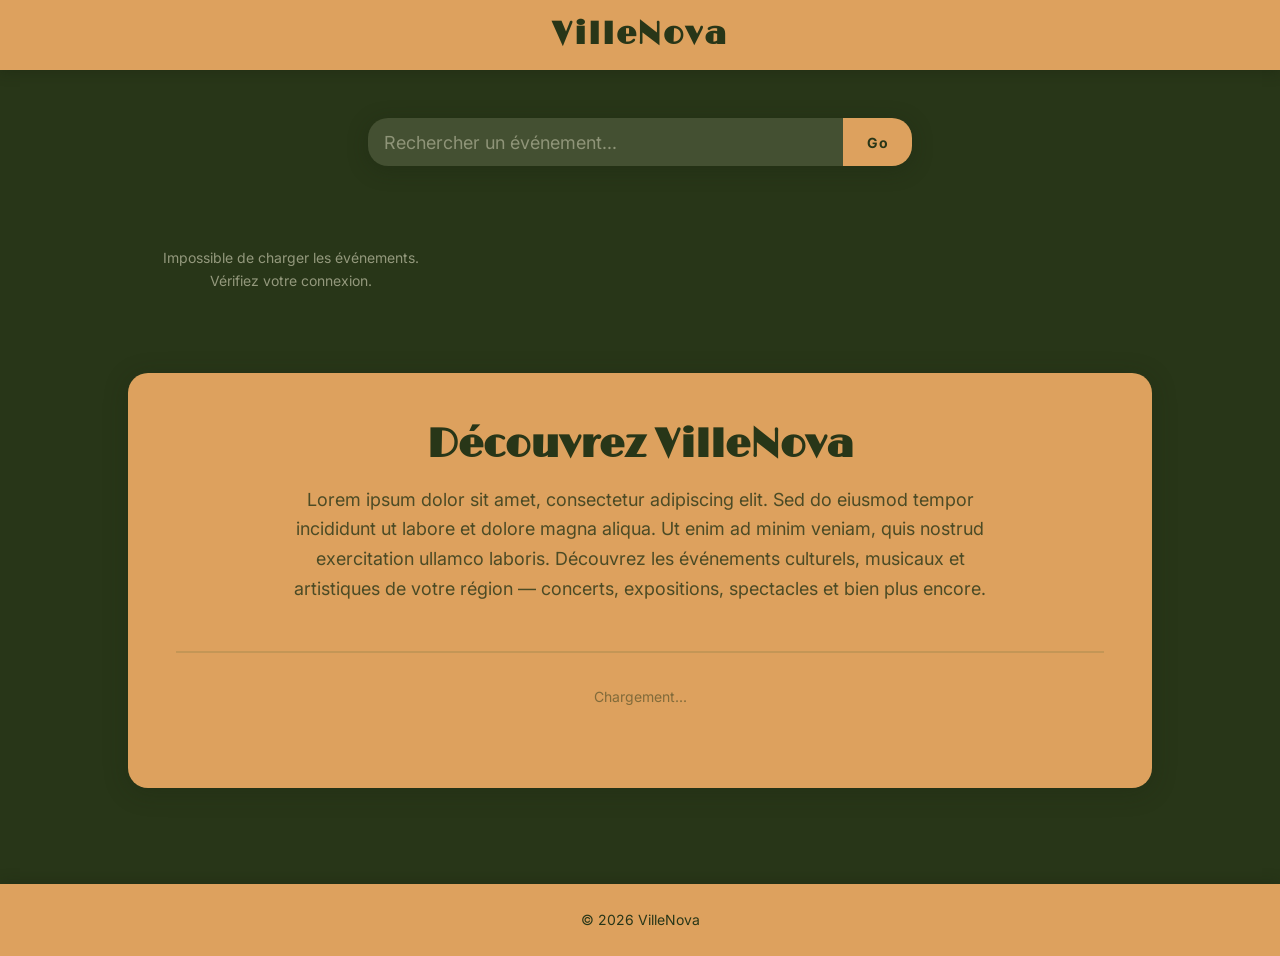
==== frontend/public/index.html @ 98dbec91 "new staff" ====
<!DOCTYPE html>
<html lang="fr">
<head>
  <meta charset="UTF-8" />
  <meta name="viewport" content="width=device-width, initial-scale=1.0" />
  <title>VilleNova</title>
  <link rel="preconnect" href="https://fonts.googleapis.com" />
  <link rel="preconnect" href="https://fonts.gstatic.com" crossorigin />
  <link href="https://fonts.googleapis.com/css2?family=Inter:wght@400;600;700&display=swap" rel="stylesheet" />
  <link rel="stylesheet" href="assets/css/style.css" />
  <script src="assets/js/main.js" defer></script>
</head>
<body>

  <header class="site-header">
    <h1>VilleNova</h1>
  </header>

  <main class="page">

    <section class="top-bar" aria-label="Barre de recherche">
      <input type="text" placeholder="Rechercher un événement..." id="search-input" />
      <button type="button" id="search-btn">Go</button>
    </section>

    <section class="cards" id="featured-cards" aria-label="Événements à la une">
      <p class="loading">Chargement des événements...</p>
    </section>

    <section class="main-section">
      <h2 class="main-section__title">Découvrez VilleNova</h2>
      <p class="main-section__desc">
        Lorem ipsum dolor sit amet, consectetur adipiscing elit. Sed do eiusmod tempor
        incididunt ut labore et dolore magna aliqua. Ut enim ad minim veniam, quis nostrud
        exercitation ullamco laboris. Découvrez les événements culturels, musicaux et
        artistiques de votre région — concerts, expositions, spectacles et bien plus encore.
      </p>

      <ul class="events-list" id="events-list" aria-label="Liste des événements">
        <li class="loading">Chargement...</li>
      </ul>
    </section>

  </main>

  <footer class="site-footer">
    <p>&copy; 2026 VilleNova</p>
  </footer>

</body>
</html>
---- frontend/public/assets/css/style.css ----
@font-face {
  font-family: "Limelight";
  src: url("../fonts/Limelight-Regular.ttf") format("truetype");
  font-weight: normal;
  font-style: normal;
  font-display: swap;
}
@font-face {
  font-family: "Oi";
  src: url("../fonts/Oi-Regular.ttf") format("truetype");
  font-weight: normal;
  font-style: normal;
  font-display: swap;
}
.site-footer, .main-section, .card, .site-header {
  background: #dda15e;
  color: #283618;
}

*, *::before, *::after {
  box-sizing: border-box;
  margin: 0;
  padding: 0;
}

html {
  font-size: 100%;
  scroll-behavior: smooth;
}

body {
  font-family: "Inter", "Segoe UI", Arial, sans-serif;
  font-size: clamp(1rem, 0.92rem + 0.42vw, 1.125rem);
  line-height: 1.65;
  background: #283618;
  color: #fefae0;
  min-height: 100vh;
}

h1, h2, h3 {
  font-family: "Limelight", serif;
  line-height: 1.2;
}

a {
  color: #dda15e;
  text-decoration: underline;
}
a:hover {
  color: #fefae0;
}
a:focus-visible {
  outline: 2px solid #dda15e;
  outline-offset: 2px;
  border-radius: 2px;
}

img {
  display: block;
  max-width: 100%;
}

.site-header {
  text-align: center;
  padding: 1rem 2rem;
  box-shadow: 0 2px 12px rgba(26, 36, 16, 0.4);
}
.site-header h1 {
  font-size: clamp(1.2rem, 1.05rem + 0.78vw, 1.5rem);
  letter-spacing: 0.06em;
}
@media (min-width: 48em) {
  .site-header h1 {
    font-size: clamp(1.5rem, 1.25rem + 1.3vw, 2rem);
  }
}

.page {
  max-width: 68rem;
  margin: 0 auto;
  padding: 2rem 1rem;
}
@media (min-width: 48em) {
  .page {
    padding: 3rem 2rem;
  }
}

.top-bar {
  display: flex;
  flex-direction: row;
  justify-content: center;
  align-items: center;
  margin: 0 auto 3rem;
  max-width: 34rem;
  width: 100%;
  box-shadow: 0 4px 20px rgba(26, 36, 16, 0.35);
  border-radius: 1.25rem;
  overflow: hidden;
}
.top-bar input {
  flex: 1;
  min-width: 0;
  height: 3rem;
  border: none;
  outline: none;
  padding: 0 1rem;
  background: rgba(254, 250, 224, 0.13);
  color: #fefae0;
  font-size: clamp(1rem, 0.92rem + 0.42vw, 1.125rem);
  font-family: "Inter", "Segoe UI", Arial, sans-serif;
  transition: background 0.2s ease;
}
.top-bar input::placeholder {
  color: rgba(254, 250, 224, 0.4);
}
.top-bar input:focus {
  background: rgba(254, 250, 224, 0.2);
}
.top-bar button {
  display: inline-flex;
  align-items: center;
  justify-content: center;
  background: #dda15e;
  color: #283618;
  border: none;
  border-radius: 0.75rem;
  padding: 0.65rem 1.5rem;
  font-size: clamp(0.8rem, 0.75rem + 0.25vw, 0.875rem);
  font-family: "Inter", "Segoe UI", Arial, sans-serif;
  font-weight: 700;
  letter-spacing: 0.03em;
  cursor: pointer;
  transition: filter 0.15s ease, transform 0.1s ease, box-shadow 0.15s ease;
}
.top-bar button:hover {
  filter: brightness(1.1);
  box-shadow: 0 4px 14px rgba(221, 161, 94, 0.4);
}
.top-bar button:focus-visible {
  outline: 2px solid #fefae0;
  outline-offset: 3px;
}
.top-bar button:active {
  transform: scale(0.97);
}
.top-bar button {
  height: 3rem;
  padding: 0 1.5rem;
  border-radius: 0;
  flex-shrink: 0;
}

.cards {
  display: grid;
  grid-template-columns: 1fr;
  gap: 1.5rem;
  margin-bottom: 3rem;
}
@media (min-width: 30em) {
  .cards {
    grid-template-columns: repeat(2, 1fr);
  }
}
@media (min-width: 48em) {
  .cards {
    grid-template-columns: repeat(3, 1fr);
  }
}

.card {
  border-radius: 1.25rem;
  overflow: hidden;
  cursor: pointer;
  position: relative;
  transition: transform 0.2s ease, box-shadow 0.2s ease;
}
.card::after {
  content: "";
  position: absolute;
  inset: 0;
  border-radius: 1.25rem;
  border: 2px solid transparent;
  transition: border-color 0.2s ease;
  pointer-events: none;
}
.card:hover {
  transform: translateY(-5px);
  box-shadow: 0 12px 32px rgba(26, 36, 16, 0.45), 0 0 0 1px rgba(221, 161, 94, 0.2);
}
.card:hover::after {
  border-color: rgba(221, 161, 94, 0.6);
}
.card:hover .card__img {
  transform: scale(1.04);
}
.card:focus-within {
  outline: 2px solid #dda15e;
  outline-offset: 3px;
}
.card__img {
  width: 100%;
  height: 11rem;
  object-fit: cover;
  object-position: center;
  flex-shrink: 0;
  transition: transform 0.35s ease;
}
.card__img--placeholder {
  height: 11rem;
  background: #606c38;
  opacity: 0.25;
}
.card__body {
  padding: 1rem 1.5rem 1.5rem;
  display: flex;
  flex-direction: column;
  gap: 0.25rem;
}
.card__tag {
  display: inline-block;
  align-self: flex-start;
  font-size: 0.75rem;
  font-family: "Inter", "Segoe UI", Arial, sans-serif;
  background: #606c38;
  color: #fefae0;
  padding: 0.2rem 0.6rem;
  border-radius: 99px;
  text-transform: uppercase;
  letter-spacing: 0.08em;
  font-weight: 700;
  margin-bottom: 0.25rem;
}
.card__title {
  font-size: clamp(1rem, 0.92rem + 0.42vw, 1.125rem);
  font-weight: 700;
  font-family: "Inter", "Segoe UI", Arial, sans-serif;
  line-height: 1.3;
}
.card__date {
  font-size: clamp(0.8rem, 0.75rem + 0.25vw, 0.875rem);
  color: #606c38;
  font-weight: 700;
  margin-top: 0.25rem;
}
.card__location {
  font-size: clamp(0.8rem, 0.75rem + 0.25vw, 0.875rem);
  opacity: 0.7;
}
.card__price {
  font-size: clamp(0.8rem, 0.75rem + 0.25vw, 0.875rem);
  font-weight: 700;
  margin-top: auto;
  padding-top: 0.5rem;
}

.main-section {
  padding: 3rem 1.5rem;
  border-radius: 1.25rem;
  box-shadow: 0 4px 24px rgba(26, 36, 16, 0.3);
}
@media (min-width: 48em) {
  .main-section {
    padding: 3rem 3rem;
  }
}
.main-section__title {
  font-size: clamp(1.5rem, 1.25rem + 1.3vw, 2rem);
  text-align: center;
  margin-bottom: 1rem;
}
@media (min-width: 48em) {
  .main-section__title {
    font-size: clamp(1.875rem, 1.5rem + 1.95vw, 2.5rem);
  }
}
.main-section__desc {
  font-family: "Inter", "Segoe UI", Arial, sans-serif;
  font-size: clamp(1rem, 0.92rem + 0.42vw, 1.125rem);
  line-height: 1.65;
  opacity: 0.8;
  text-align: center;
  max-width: 44rem;
  margin: 0 auto 3rem;
}

.events-list {
  list-style: none;
  width: 100%;
  border-top: 2px solid rgba(96, 108, 56, 0.2);
}

.event-item {
  border-bottom: 1px solid rgba(96, 108, 56, 0.15);
}
.event-item:last-child {
  border-bottom: none;
}
.event-item a {
  display: grid;
  grid-template-columns: 4.5rem 1fr;
  gap: 1rem;
  align-items: center;
  padding: 1rem 0.5rem;
  text-decoration: none;
  color: #283618;
  border-left: 3px solid transparent;
  transition: background 0.15s ease, border-color 0.15s ease;
}
@media (min-width: 48em) {
  .event-item a {
    grid-template-columns: 2rem 5rem 1fr auto;
  }
}
.event-item a:hover {
  background: rgba(40, 54, 24, 0.08);
  border-left-color: #283618;
}
.event-item a:focus-visible {
  outline: 2px solid #283618;
  outline-offset: -2px;
  border-radius: 0.375rem;
}
.event-item__num {
  display: none;
  font-size: 0.75rem;
  color: #283618;
  font-weight: 700;
  opacity: 0.4;
}
@media (min-width: 48em) {
  .event-item__num {
    display: block;
  }
}
.event-item__date {
  font-size: 0.75rem;
  font-weight: 700;
  font-family: "Inter", "Segoe UI", Arial, sans-serif;
  color: #283618;
  background: rgba(40, 54, 24, 0.1);
  padding: 0.25rem 0.5rem;
  border-radius: 0.375rem;
  white-space: nowrap;
  text-align: center;
}
.event-item__title {
  font-size: clamp(0.8rem, 0.75rem + 0.25vw, 0.875rem);
  font-weight: 600;
  font-family: "Inter", "Segoe UI", Arial, sans-serif;
  color: #283618;
  line-height: 1.3;
}
.event-item__location {
  display: none;
  font-size: 0.75rem;
  color: #283618;
  opacity: 0.55;
  text-align: right;
  white-space: nowrap;
}
@media (min-width: 48em) {
  .event-item__location {
    display: block;
  }
}

.back-link {
  display: inline-flex;
  align-items: center;
  gap: 0.25rem;
  color: #dda15e;
  text-decoration: none;
  font-size: clamp(0.8rem, 0.75rem + 0.25vw, 0.875rem);
  font-weight: 600;
  margin-bottom: 2rem;
  transition: gap 0.15s ease, color 0.15s ease;
}
.back-link:hover {
  color: #fefae0;
  gap: 0.5rem;
}
.back-link:focus-visible {
  outline: 2px solid #dda15e;
  outline-offset: 3px;
  border-radius: 2px;
}

.event-detail {
  max-width: 68rem;
  margin: 0 auto;
}
.event-detail__img {
  width: 100%;
  height: 22rem;
  object-fit: cover;
  object-position: center;
  border-radius: 1.25rem;
  margin-bottom: 2rem;
}
.event-detail__content {
  display: flex;
  flex-direction: column;
  gap: 1.5rem;
}
.event-detail__tags {
  display: flex;
  flex-wrap: wrap;
  gap: 0.25rem;
}
.event-detail__title {
  font-size: clamp(1.5rem, 1.25rem + 1.3vw, 2rem);
  line-height: 1.2;
}
@media (min-width: 48em) {
  .event-detail__title {
    font-size: clamp(1.875rem, 1.5rem + 1.95vw, 2.5rem);
  }
}
.event-detail__daterange {
  font-family: "Inter", "Segoe UI", Arial, sans-serif;
  font-size: clamp(1rem, 0.92rem + 0.42vw, 1.125rem);
  color: #dda15e;
  font-weight: 600;
}
.event-detail__timings {
  list-style: none;
  display: flex;
  flex-direction: column;
  gap: 0.25rem;
  background: rgba(254, 250, 224, 0.06);
  padding: 1rem 1.5rem;
  border-radius: 0.75rem;
  font-size: clamp(0.8rem, 0.75rem + 0.25vw, 0.875rem);
  font-family: "Inter", "Segoe UI", Arial, sans-serif;
  border-left: 3px solid #dda15e;
}
.event-detail__desc {
  font-family: "Inter", "Segoe UI", Arial, sans-serif;
  font-size: clamp(1rem, 0.92rem + 0.42vw, 1.125rem);
  line-height: 1.65;
  opacity: 0.85;
}
.event-detail__long {
  font-family: "Inter", "Segoe UI", Arial, sans-serif;
  font-size: clamp(0.8rem, 0.75rem + 0.25vw, 0.875rem);
  line-height: 1.65;
  opacity: 0.7;
}
.event-detail__meta {
  display: flex;
  flex-wrap: wrap;
  gap: 1.5rem;
  padding: 1.5rem;
  background: rgba(254, 250, 224, 0.06);
  border-radius: 0.75rem;
  font-family: "Inter", "Segoe UI", Arial, sans-serif;
}
.event-detail__location {
  font-size: clamp(0.8rem, 0.75rem + 0.25vw, 0.875rem);
  line-height: 1.7;
}
.event-detail__price {
  font-size: clamp(0.8rem, 0.75rem + 0.25vw, 0.875rem);
  font-weight: 700;
  color: #dda15e;
}

.btn-primary {
  display: inline-flex;
  align-items: center;
  justify-content: center;
  background: #dda15e;
  color: #283618;
  border: none;
  border-radius: 0.75rem;
  padding: 0.65rem 1.5rem;
  font-size: clamp(0.8rem, 0.75rem + 0.25vw, 0.875rem);
  font-family: "Inter", "Segoe UI", Arial, sans-serif;
  font-weight: 700;
  letter-spacing: 0.03em;
  cursor: pointer;
  transition: filter 0.15s ease, transform 0.1s ease, box-shadow 0.15s ease;
}
.btn-primary:hover {
  filter: brightness(1.1);
  box-shadow: 0 4px 14px rgba(221, 161, 94, 0.4);
}
.btn-primary:focus-visible {
  outline: 2px solid #fefae0;
  outline-offset: 3px;
}
.btn-primary:active {
  transform: scale(0.97);
}
.btn-primary {
  align-self: flex-start;
  text-decoration: none;
}

.loading {
  opacity: 0.5;
  font-size: clamp(0.8rem, 0.75rem + 0.25vw, 0.875rem);
  font-family: "Inter", "Segoe UI", Arial, sans-serif;
  text-align: center;
  padding: 2rem;
}

.site-footer {
  margin-top: 3rem;
  text-align: center;
  padding: 1.5rem 2rem;
  font-size: clamp(0.8rem, 0.75rem + 0.25vw, 0.875rem);
  font-family: "Inter", "Segoe UI", Arial, sans-serif;
  box-shadow: 0 -2px 12px rgba(26, 36, 16, 0.3);
}
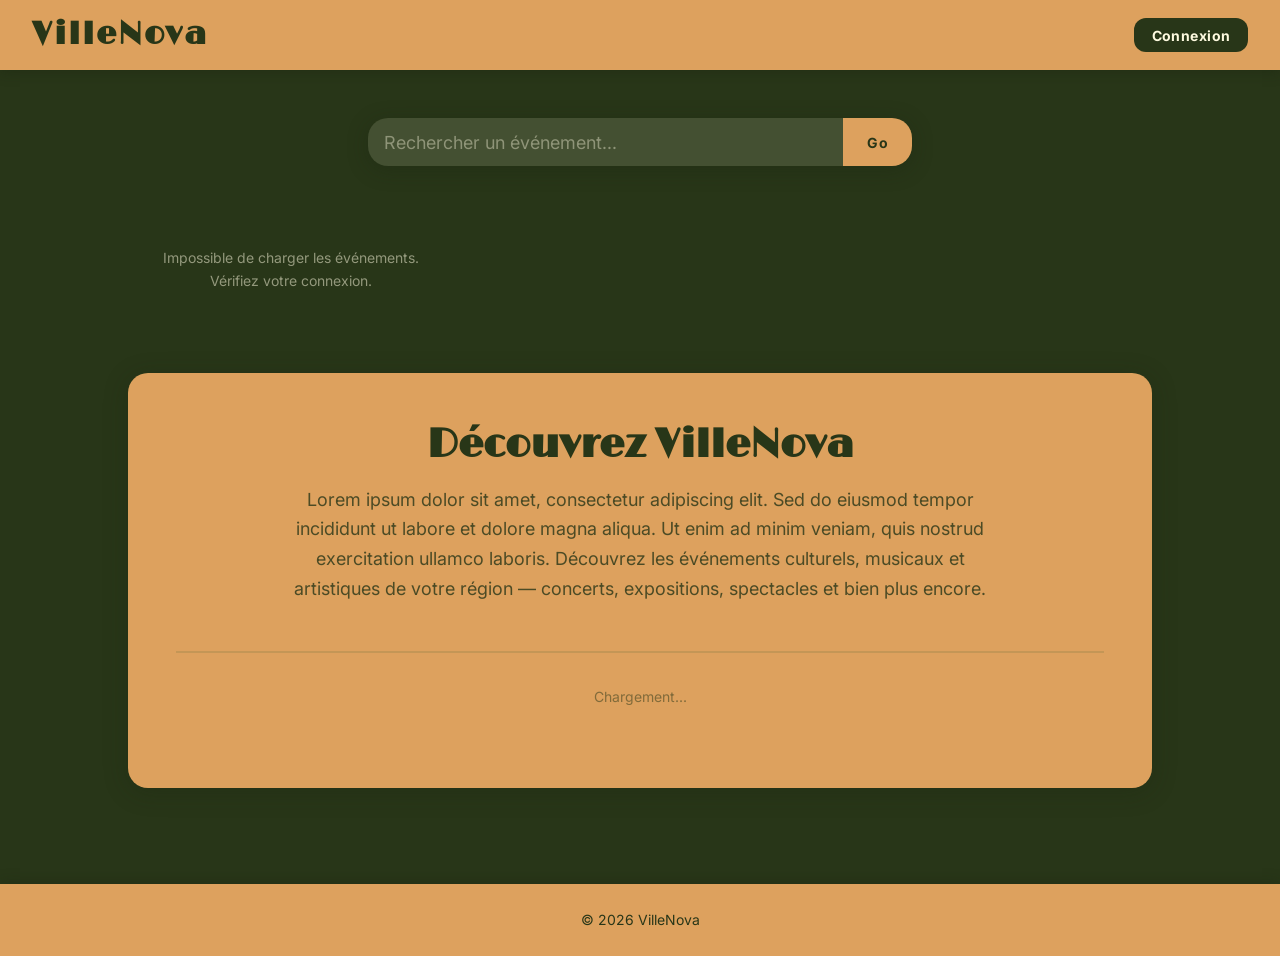
==== commit 8399c62b: "add django backend (ninja api), login/register and event creation" ====
--- a/frontend/public/index.html
+++ b/frontend/public/index.html
@@ -8,12 +8,15 @@
   <link rel="preconnect" href="https://fonts.gstatic.com" crossorigin />
   <link href="https://fonts.googleapis.com/css2?family=Inter:wght@400;600;700&display=swap" rel="stylesheet" />
   <link rel="stylesheet" href="assets/css/style.css" />
+  <script>window.SITE_ROOT = '.';</script>
+  <script src="assets/js/auth.js" defer></script>
   <script src="assets/js/main.js" defer></script>
 </head>
 <body>
 
-  <header class="site-header">
+  <header class="site-header site-header--nav">
     <h1>VilleNova</h1>
+    <div id="nav-user"></div>
   </header>
 
   <main class="page">
--- a/frontend/public/assets/css/style.css
+++ b/frontend/public/assets/css/style.css
@@ -514,3 +514,68 @@
   font-family: "Inter", "Segoe UI", Arial, sans-serif;
   box-shadow: 0 -2px 12px rgba(26, 36, 16, 0.3);
 }
+
+/* ---------- Navbar / auth ---------- */
+
+/* Хедер з навігацією: логотип ліворуч, дії праворуч (з самого краю). */
+.site-header--nav {
+  display: flex;
+  align-items: center;
+  justify-content: space-between;
+  text-align: left;
+  gap: 1rem;
+}
+
+/* Верхня панель на сторінках логіну / створення події. */
+.auth-nav {
+  display: flex;
+  align-items: center;
+  justify-content: space-between;
+  gap: 1rem;
+  padding: 1rem 2rem;
+  background: #dda15e;
+  color: #283618;
+  box-shadow: 0 2px 12px rgba(26, 36, 16, 0.4);
+}
+.auth-nav .logo {
+  text-decoration: none;
+  color: #283618;
+  font-weight: 700;
+}
+
+/* Контейнер кнопок користувача у барі. */
+#nav-user {
+  display: flex;
+  align-items: center;
+  gap: 0.5rem;
+}
+
+/* Кнопки в барі (Connexion / Déconnexion / ім'я / створити подію). */
+.nav-btn {
+  display: inline-flex;
+  align-items: center;
+  gap: 0.4rem;
+  background: #283618;
+  color: #fefae0;
+  border: none;
+  border-radius: 0.75rem;
+  padding: 0.55rem 1.1rem;
+  font-family: "Inter", "Segoe UI", Arial, sans-serif;
+  font-size: clamp(0.8rem, 0.75rem + 0.25vw, 0.875rem);
+  font-weight: 700;
+  letter-spacing: 0.03em;
+  cursor: pointer;
+  text-decoration: none;
+  transition: filter 0.15s ease, transform 0.1s ease;
+}
+.nav-btn:hover {
+  filter: brightness(1.25);
+  color: #fefae0;
+}
+.nav-btn:active {
+  transform: scale(0.97);
+}
+.nav-btn:focus-visible {
+  outline: 2px solid #283618;
+  outline-offset: 3px;
+}
